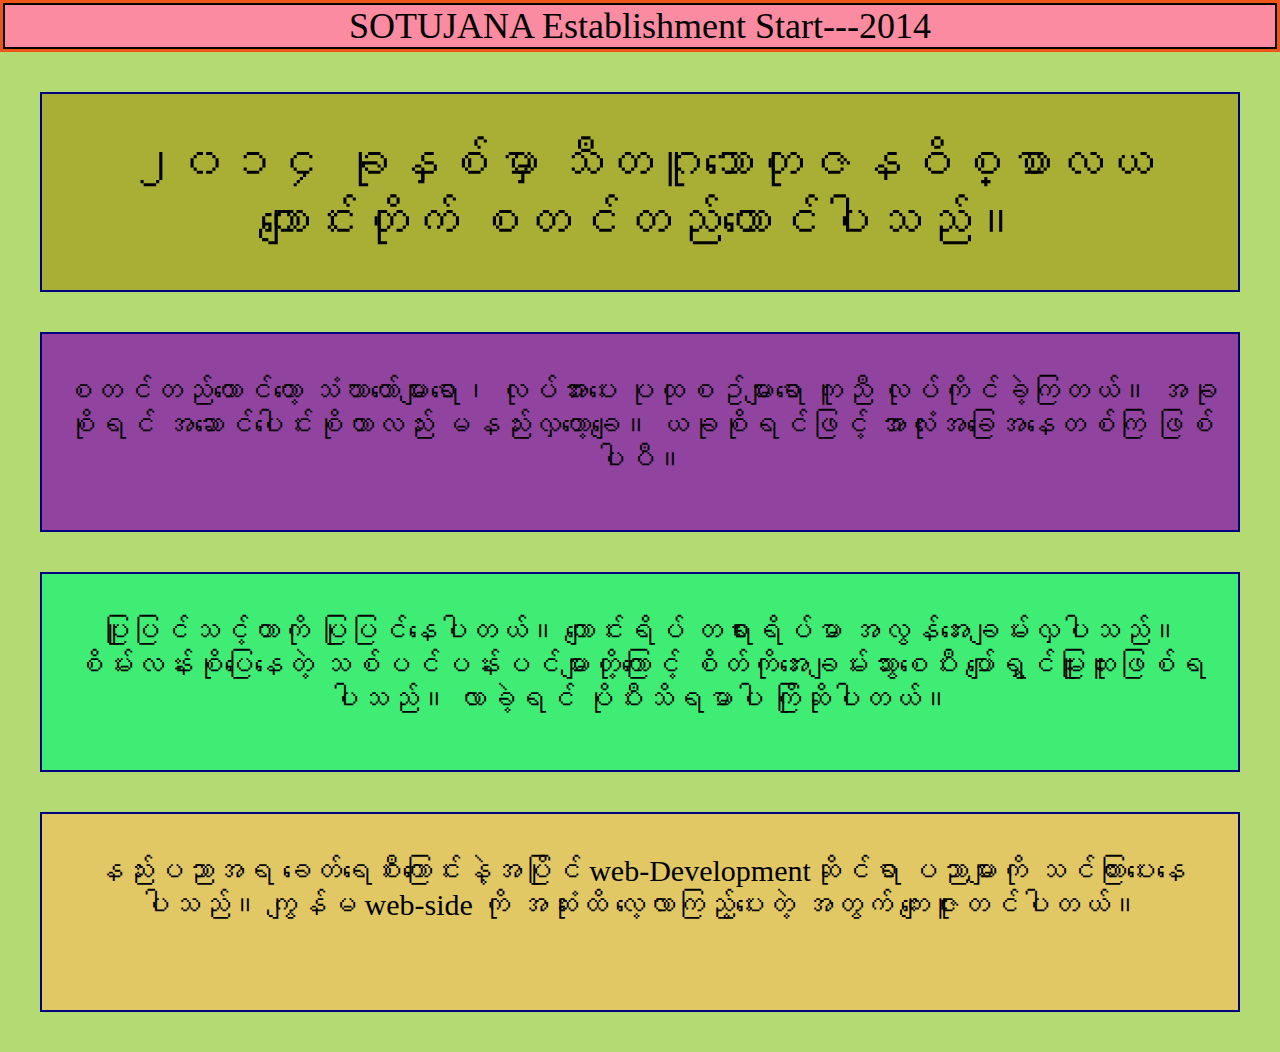
==== lesson.html @ 0e047ee0 "header & footer" ====
<!DOCTYPE html>
<html lang="en">
<head>
    <meta charset="UTF-8">
    <meta name="viewport" content="width=device-width, initial-scale=1.0">
    <title>Document</title>
    <link rel="stylesheet" href="/lesson.css">
</head>
<body>
    <section>
        <div class="c">
            <ul class="v">
                <li>SOTUJANA Establishment Start---2014</li>
                
            </ul>
        </div>
    </section>
    <section class="do">
        <p>၂၀၁၄ ခုနှစ်မှာ သီတဂူသောတုဇနဝိစ္စာလယ ကျောင်းတိုက် စတင်တည်ထောင်ပါသည်။</p>
    </section>
    <section class="does">
        <p>စတင်တည်ထောင်တော့ သံဃာတော်များရော၊ လုပ်အားပေး ပုထုစဥ်များရော ကူညီ လုပ်ကိုင်ခဲ့ကြတယ်။
            အခုစိုရင် အဆောင်ပေါင်းစိုတာလည်း မနည်းလှတော့ချေ။ ယခုစိုရင်ဖြင့် အာလုံးအခြေအနေတစ်ကြ ဖြစ်ပါပီ။
        </p>
    </section>
    <section class="doing">
        <p>ပြူပြင်သင့်တာကို ပြုပြင်နေပါတယ်။ ကျောင်းရိပ် တရားရိပ်မာ အလွန်အေးချမ်းလှပါသည်။ စိမ်းလန်းစိုပြေနေတဲ့ သစ်ပင်ပန်းပင်များတို့ကြောင့် စိတ်ကိုအေးချမ်းသွားစေပီး ပျော်ရွှင်မြူးထူးဖြစ်ရပါသည်။ လာခဲ့ရင် ပိုပီးသိရမာပါ ကြိုဆိုပါတယ်။</p>
    </section>
    <section class="on">
        <p>နည်းပညာအရ ခေတ်ရေစီးကြောင်းနဲ့အပြိုင်  web-Developmentဆိုင်ရာ ပညာများကို သင်ကြားပေးနေပါသည်။ ကျွန်မ web-side ကို အဆုံးထိ လေ့လာကြည့်ပေးတဲ့ အတွက် ကျေးဇူးတင်ပါတယ်။</p>

    </section>

    <script src="./script.js"></script>
    
</body>
</html>
---- lesson.css ----
* {
    margin: 0;
    padding: 0;
    box-sizing: border-box;
}
/* li {
    border: 1px solid lightblue;
    padding: 80px;
    list-style: none;
    font-size: 30px;
    height: 30px;
    text-align: center;
    
} */
.c {
    border: 3px solid rgb(239, 85, 24);
    /* padding: 200px; */
    background-color: rgb(250, 139, 161);
}
.v {
    border: 2px solid black;
    /* padding: 100px; */
    font-size: 36px;
}
body {
    background-color: rgb(180, 219, 115);
    text-align: center;
}
.do {
    background-color: rgb(169, 175, 53);
    border: 2px solid navy;
    padding: 40px   20px;
    margin: 40px;
    height: 200px;
    font-size: 50px;
}
.does {
    background-color: rgb(144, 67, 159);
    border: 2px solid navy;
    padding: 40px 20px;
    margin: 40px;
    height: 200px;
    font-size: 30px;
}
.doing {
    background-color: rgb(64, 237, 116);
    border: 2px solid navy;
    padding: 40px 20px;
    margin: 40px;
    height: 200px;
    font-size: 30px;
}
.on {
    background-color: rgb(225, 200, 100);
    border: 2px solid navy;
    padding: 40px 20px;
    margin: 40px;
    height: 200px;
    font-size: 30px;
}
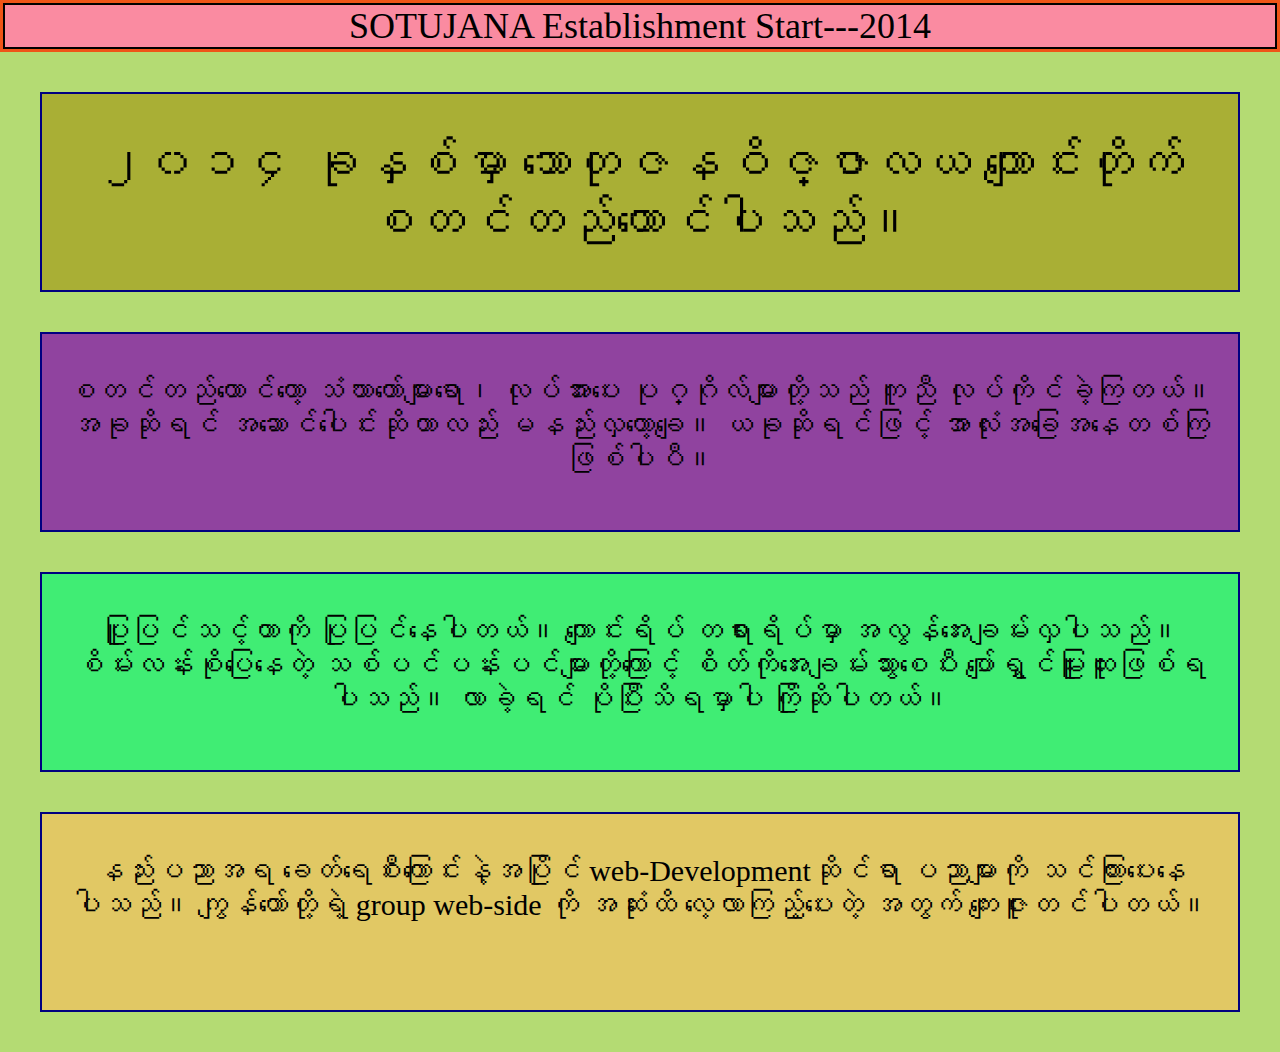
==== commit 5e5e7082: "header & footer" ====
--- a/lesson.html
+++ b/lesson.html
@@ -16,18 +16,18 @@
         </div>
     </section>
     <section class="do">
-        <p>၂၀၁၄ ခုနှစ်မှာ သီတဂူသောတုဇနဝိစ္စာလယ ကျောင်းတိုက် စတင်တည်ထောင်ပါသည်။</p>
+        <p>၂၀၁၄ ခုနှစ်မှာ သောတုဇနဝိဇ္ဇာလယ ကျောင်းတိုက် စတင်တည်ထောင်ပါသည်။</p>
     </section>
     <section class="does">
-        <p>စတင်တည်ထောင်တော့ သံဃာတော်များရော၊ လုပ်အားပေး ပုထုစဥ်များရော ကူညီ လုပ်ကိုင်ခဲ့ကြတယ်။
-            အခုစိုရင် အဆောင်ပေါင်းစိုတာလည်း မနည်းလှတော့ချေ။ ယခုစိုရင်ဖြင့် အာလုံးအခြေအနေတစ်ကြ ဖြစ်ပါပီ။
+        <p>စတင်တည်ထောင်တော့ သံဃာတော်များရော၊ လုပ်အားပေး ပုဂ္ဂိုလ်များတို့သည် ကူညီ လုပ်ကိုင်ခဲ့ကြတယ်။
+            အခုဆိုရင် အဆောင်ပေါင်းဆိုတာလည်း မနည်းလှတော့ချေ။ ယခုဆိုရင်ဖြင့် အာလုံးအခြေအနေတစ်ကြ ဖြစ်ပါပီ။
         </p>
     </section>
     <section class="doing">
-        <p>ပြူပြင်သင့်တာကို ပြုပြင်နေပါတယ်။ ကျောင်းရိပ် တရားရိပ်မာ အလွန်အေးချမ်းလှပါသည်။ စိမ်းလန်းစိုပြေနေတဲ့ သစ်ပင်ပန်းပင်များတို့ကြောင့် စိတ်ကိုအေးချမ်းသွားစေပီး ပျော်ရွှင်မြူးထူးဖြစ်ရပါသည်။ လာခဲ့ရင် ပိုပီးသိရမာပါ ကြိုဆိုပါတယ်။</p>
+        <p>ပြူပြင်သင့်တာကို ပြုပြင်နေပါတယ်။ ကျောင်းရိပ် တရားရိပ်မှာ အလွန်အေးချမ်းလှပါသည်။ စိမ်းလန်းစိုပြေနေတဲ့ သစ်ပင်ပန်းပင်များတို့ကြောင့် စိတ်ကိုအေးချမ်းသွားစေပီး ပျော်ရွှင်မြူးထူးဖြစ်ရပါသည်။ လာခဲ့ရင် ပိုပြီးသိရမှာပါ ကြိုဆိုပါတယ်။</p>
     </section>
     <section class="on">
-        <p>နည်းပညာအရ ခေတ်ရေစီးကြောင်းနဲ့အပြိုင်  web-Developmentဆိုင်ရာ ပညာများကို သင်ကြားပေးနေပါသည်။ ကျွန်မ web-side ကို အဆုံးထိ လေ့လာကြည့်ပေးတဲ့ အတွက် ကျေးဇူးတင်ပါတယ်။</p>
+        <p>နည်းပညာအရ ခေတ်ရေစီးကြောင်းနဲ့အပြိုင်  web-Developmentဆိုင်ရာ ပညာများကို သင်ကြားပေးနေပါသည်။ ကျွန်တော်တို့ရဲ့ group web-side ကို အဆုံးထိ လေ့လာကြည့်ပေးတဲ့ အတွက် ကျေးဇူးတင်ပါတယ်။</p>
 
     </section>
 
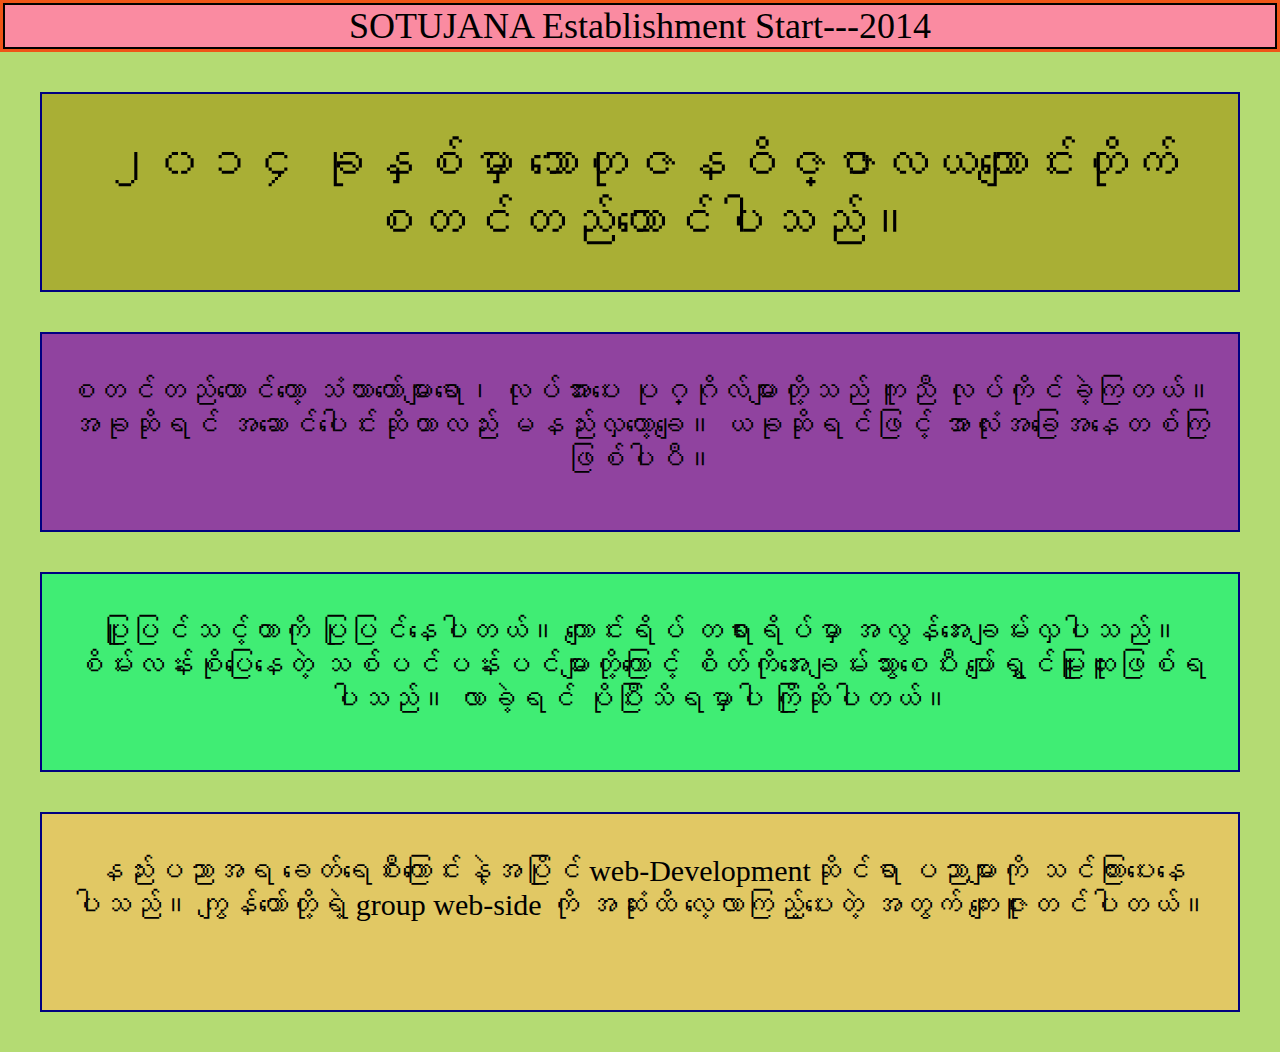
==== commit d2cfe9f9: "repier html for lesson" ====
--- a/lesson.html
+++ b/lesson.html
@@ -16,7 +16,7 @@
         </div>
     </section>
     <section class="do">
-        <p>၂၀၁၄ ခုနှစ်မှာ သောတုဇနဝိဇ္ဇာလယ ကျောင်းတိုက် စတင်တည်ထောင်ပါသည်။</p>
+        <p>၂၀၁၄ ခုနှစ်မှာ သောတုဇနဝိဇ္ဇာလယကျောင်းတိုက် စတင်တည်ထောင်ပါသည်။</p>
     </section>
     <section class="does">
         <p>စတင်တည်ထောင်တော့ သံဃာတော်များရော၊ လုပ်အားပေး ပုဂ္ဂိုလ်များတို့သည် ကူညီ လုပ်ကိုင်ခဲ့ကြတယ်။
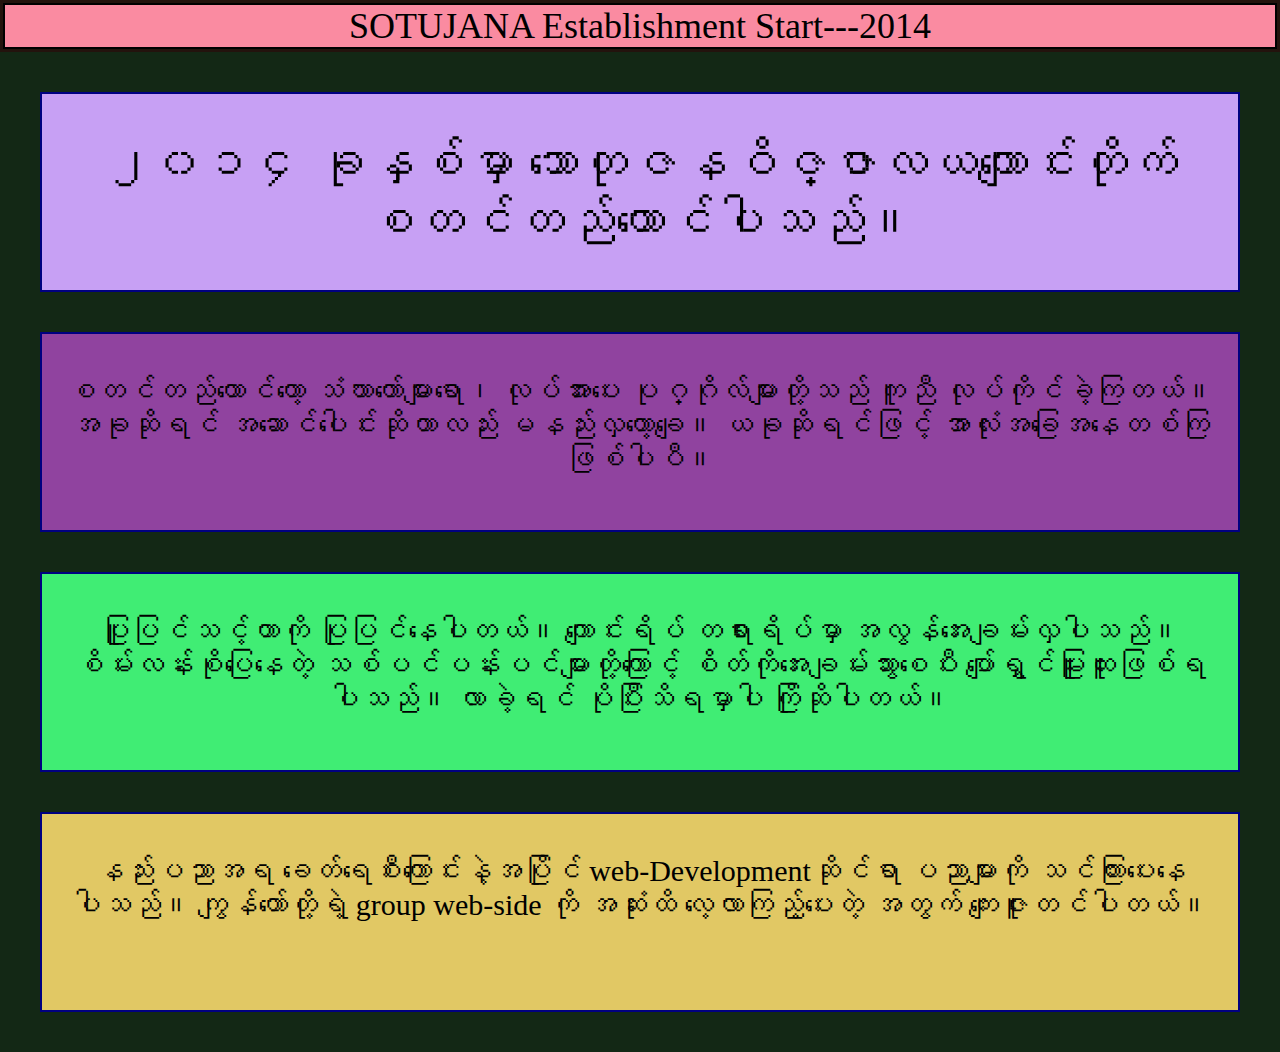
==== commit a94b6b52: "replace lesson html file" ====
--- a/lesson.html
+++ b/lesson.html
@@ -4,7 +4,7 @@
     <meta charset="UTF-8">
     <meta name="viewport" content="width=device-width, initial-scale=1.0">
     <title>Document</title>
-    <link rel="stylesheet" href="/lesson.css">
+    <link rel="stylesheet" href="asset/css/lesson/lesson.css">
 </head>
 <body>
     <section>
--- a/asset/css/lesson/lesson.css
+++ b/asset/css/lesson/lesson.css
@@ -0,0 +1,60 @@
+* {
+    margin: 0;
+    padding: 0;
+    box-sizing: border-box;
+}
+/* li {
+    border: 1px solid lightblue;
+    padding: 80px;
+    list-style: none;
+    font-size: 30px;
+    height: 30px;
+    text-align: center;
+    
+} */
+.c {
+    border: 3px solid rgb(35, 19, 13);
+    /* padding: 200px; */
+    background-color: rgb(250, 139, 161);
+}
+.v {
+    border: 2px solid black;
+    /* padding: 100px; */
+    font-size: 36px;
+}
+body {
+    background-color: rgb(19, 40, 21);
+    text-align: center;
+}
+.do {
+    background-color: rgb(199, 160, 244);
+    border: 2px solid navy;
+    padding: 40px   20px;
+    margin: 40px;
+    height: 200px;
+    font-size: 50px;
+}
+.does {
+    background-color: rgb(144, 67, 159);
+    border: 2px solid navy;
+    padding: 40px 20px;
+    margin: 40px;
+    height: 200px;
+    font-size: 30px;
+}
+.doing {
+    background-color: rgb(64, 237, 116);
+    border: 2px solid navy;
+    padding: 40px 20px;
+    margin: 40px;
+    height: 200px;
+    font-size: 30px;
+}
+.on {
+    background-color: rgb(225, 200, 100);
+    border: 2px solid navy;
+    padding: 40px 20px;
+    margin: 40px;
+    height: 200px;
+    font-size: 30px;
+}